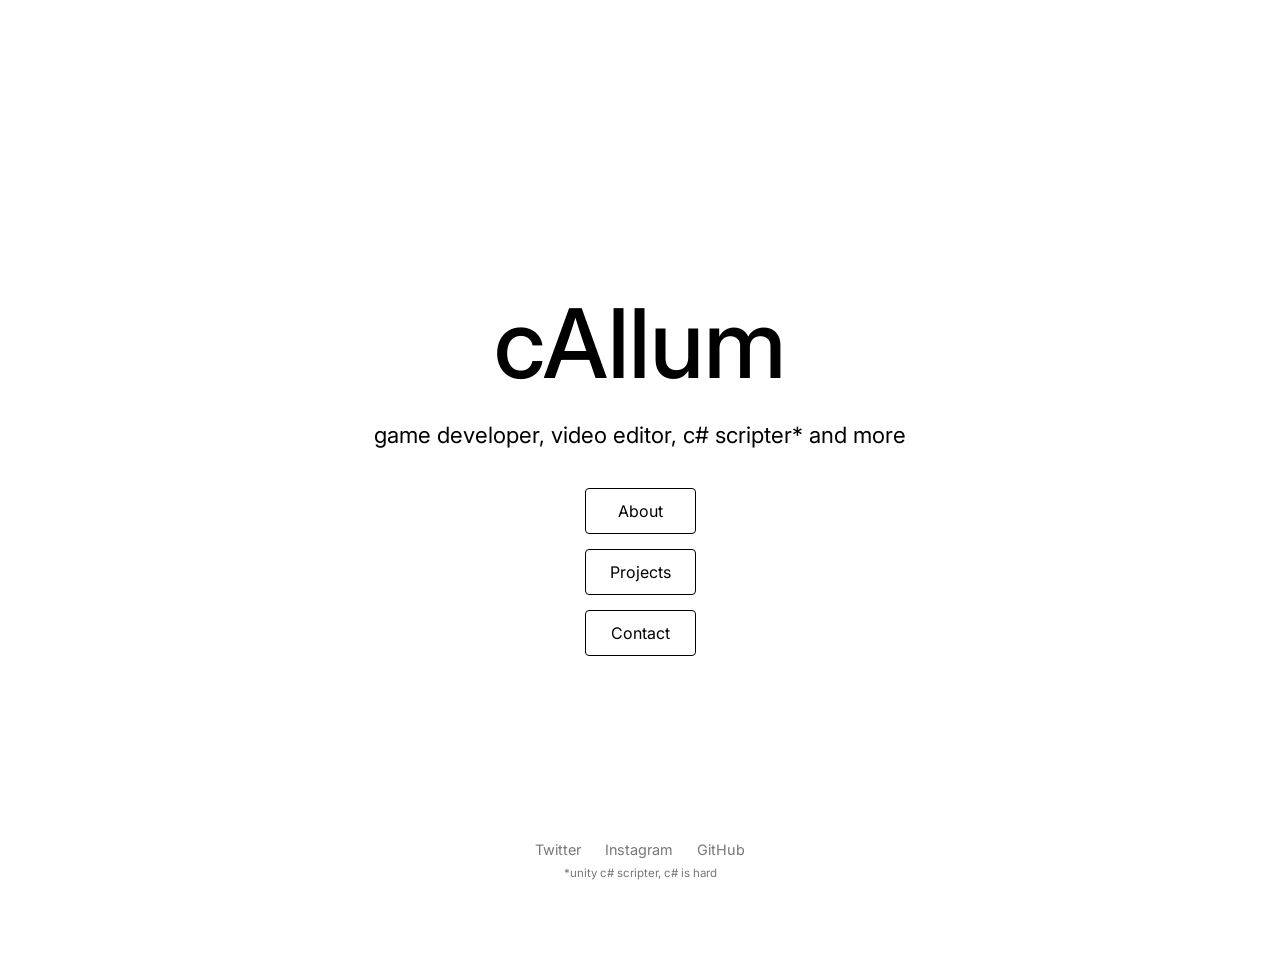
==== index.html @ 75c1e5a1 "Update index.html" ====
<!DOCTYPE html>
<html lang="en">
<head>
  <meta charset="UTF-8" />
  <meta name="viewport" content="width=device-width, initial-scale=1.0" />
  <title>Home – cAllum</title>
  <link href="https://fonts.googleapis.com/css2?family=Inter:wght@400;500;700&display=swap" rel="stylesheet">
  <style>
    :root {
      --bg: #ffffff;
      --text: #000000;
      --accent: #000000;
      --button-bg: #f2f2f2;
    }

    @media (prefers-color-scheme: dark) {
      :root {
        --bg: #111;
        --text: #ffffff;
        --accent: #ffffff;
        --button-bg: #1a1a1a;
      }
    }

    body {
      margin: 0;
      font-family: 'Inter', sans-serif;
      background-color: var(--bg);
      color: var(--text);
      display: flex;
      flex-direction: column;
      align-items: center;
      justify-content: center;
      min-height: 100vh;
      padding: 40px 20px;
    }

    h1 {
      margin: 60px 0 20px;
      font-size: 6em;
      font-weight: 500;
    }

    h2 {
      margin: 0 0 40px;
      font-weight: 400;
      font-size: 1.4em;
      text-align: center;
    }

    .buttons {
      display: flex;
      flex-direction: column;
      gap: 15px;
      margin-bottom: 100px;
    }

    .buttons a {
      text-decoration: none;
      color: var(--text);
      border: 1px solid var(--accent);
      padding: 12px 24px;
      border-radius: 4px;
      font-size: 1em;
      transition: all 0.2s ease;
      text-align: center;
    }

    .buttons a:hover {
      background-color: var(--button-bg);
    }

    footer {
      position: fixed;
      bottom: 20px;
      font-size: 0.9em;
      display: flex;
      flex-direction: column;
      align-items: center;
      text-align: center;
      width: 100%;
    }

    .socials a {
      margin: 0 10px;
      text-decoration: none;
      color: #777;
    }

    .socials a:hover {
      color: var(--text);
    }

    .note {
      margin-top: 8px;
      color: #777;
      font-size: 0.8em;
    }

    .fade-in {
      opacity: 0;
      transform: translateY(20px);
      animation: fadeInUp 0.6s ease-out forwards;
    }

    @keyframes fadeInUp {
      to {
        opacity: 1;
        transform: none;
      }
    }

    @media (max-width: 600px) {
      h1 {
        font-size: 4.4em;
      }

      h2 {
        font-size: 1.2em;
        padding: 0 10px;
      }

      .buttons a {
        font-size: 0.95em;
      }

      footer {
        font-size: 0.8em;
      }
    }
  </style>
</head>
<body>
  <h1 class="fade-in">cAllum</h1>
  <h2 class="fade-in">game developer, video editor, c# scripter* and more</h2>

  <div class="buttons fade-in">
    <a href="about/">About</a>
    <a href="projects/">Projects</a>
    <a href="contact/">Contact</a>
  </div>

  <footer class="fade-in">
    <div class="socials">
      <a href="https://twitter.com/yourusername" target="_blank">Twitter</a>
      <a href="https://instagram.com/yourusername" target="_blank">Instagram</a>
      <a href="https://github.com/yourusername" target="_blank">GitHub</a>
    </div>
    <div class="note">*unity c# scripter, c# is hard</div>
  </footer>
</body>
</html>
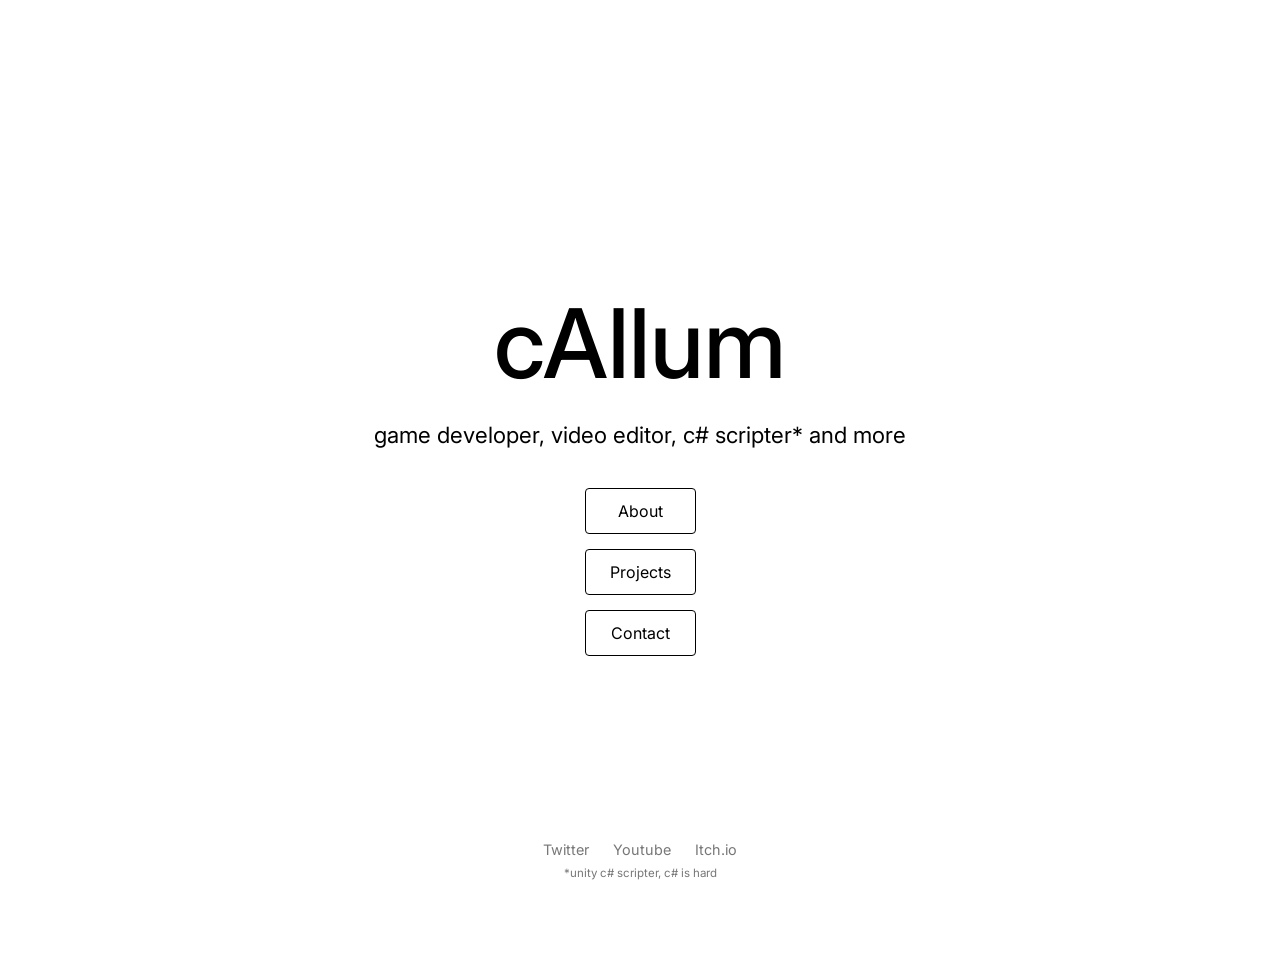
==== commit 496061d4: "Update index.html" ====
--- a/index.html
+++ b/index.html
@@ -5,6 +5,7 @@
   <meta name="viewport" content="width=device-width, initial-scale=1.0" />
   <title>Home – cAllum</title>
   <link href="https://fonts.googleapis.com/css2?family=Inter:wght@400;500;700&display=swap" rel="stylesheet">
+  <link rel="icon" type="image/png" href="icon.png">
   <style>
     :root {
       --bg: #ffffff;
@@ -140,12 +141,11 @@
     <a href="contact/">Contact</a>
   </div>
 
-  <footer class="fade-in">
-    <div class="socials">
-      <a href="https://twitter.com/yourusername" target="_blank">Twitter</a>
-      <a href="https://instagram.com/yourusername" target="_blank">Instagram</a>
-      <a href="https://github.com/yourusername" target="_blank">GitHub</a>
-    </div>
+  <footer class="fade-in delay-6">
+      <div class="socials">
+        <a href="https://twitter.com/bigbrainnotlive" target="_blank">Twitter</a>
+        <a href="https://www.youtube.com/@iamactuallybigbrain" target="_blank">Youtube</a>
+        <a href="https://bigbra1n.itch.io/" target="_blank">Itch.io</a>
     <div class="note">*unity c# scripter, c# is hard</div>
   </footer>
 </body>
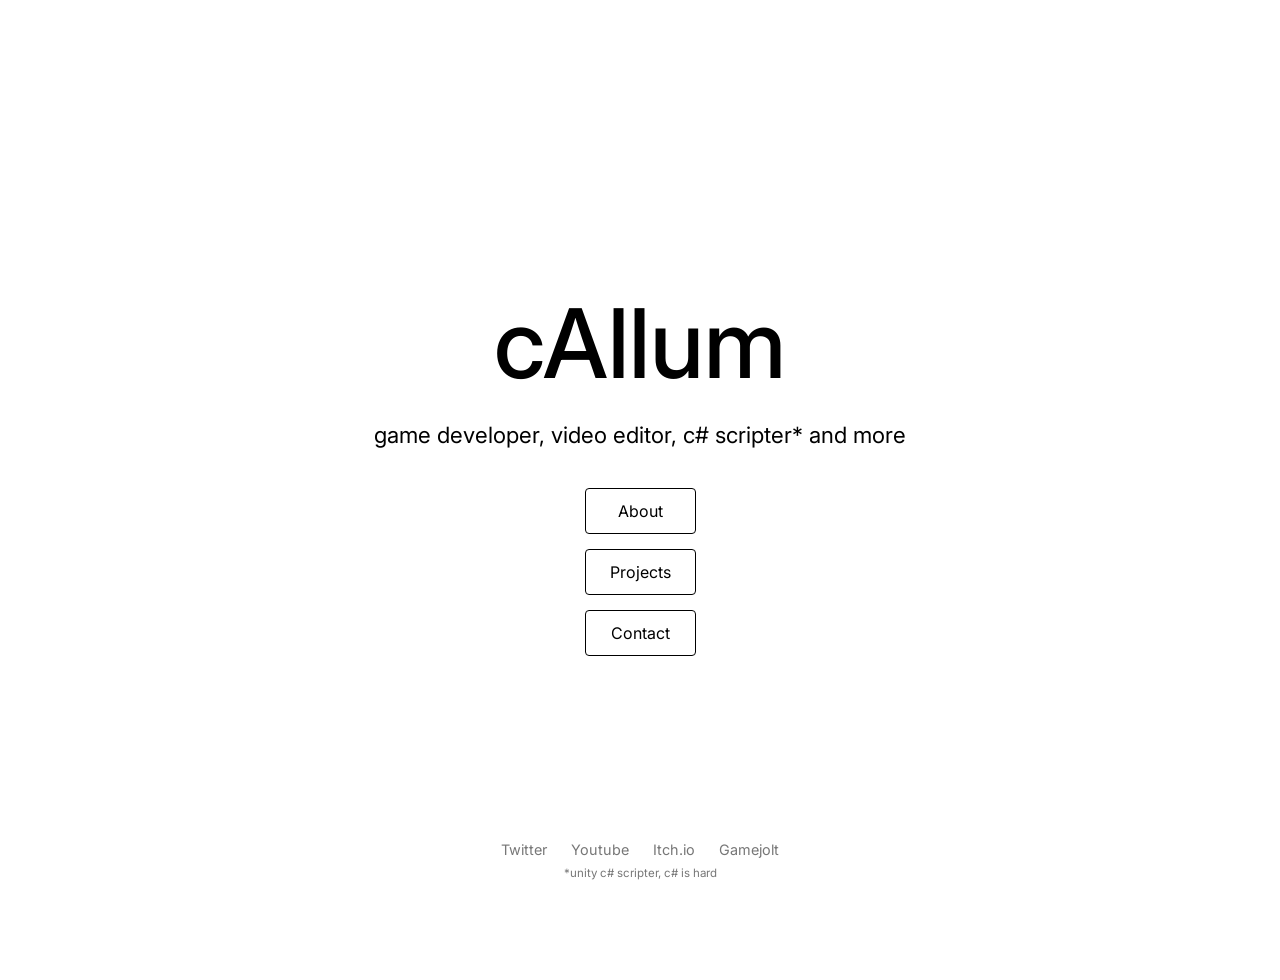
==== commit da893a62: "Update index.html" ====
--- a/index.html
+++ b/index.html
@@ -146,6 +146,7 @@
         <a href="https://twitter.com/bigbrainnotlive" target="_blank">Twitter</a>
         <a href="https://www.youtube.com/@iamactuallybigbrain" target="_blank">Youtube</a>
         <a href="https://bigbra1n.itch.io/" target="_blank">Itch.io</a>
+        <a href="https://gamejolt.com/@bigbraindev" target="_blank">Gamejolt</a>
     <div class="note">*unity c# scripter, c# is hard</div>
   </footer>
 </body>
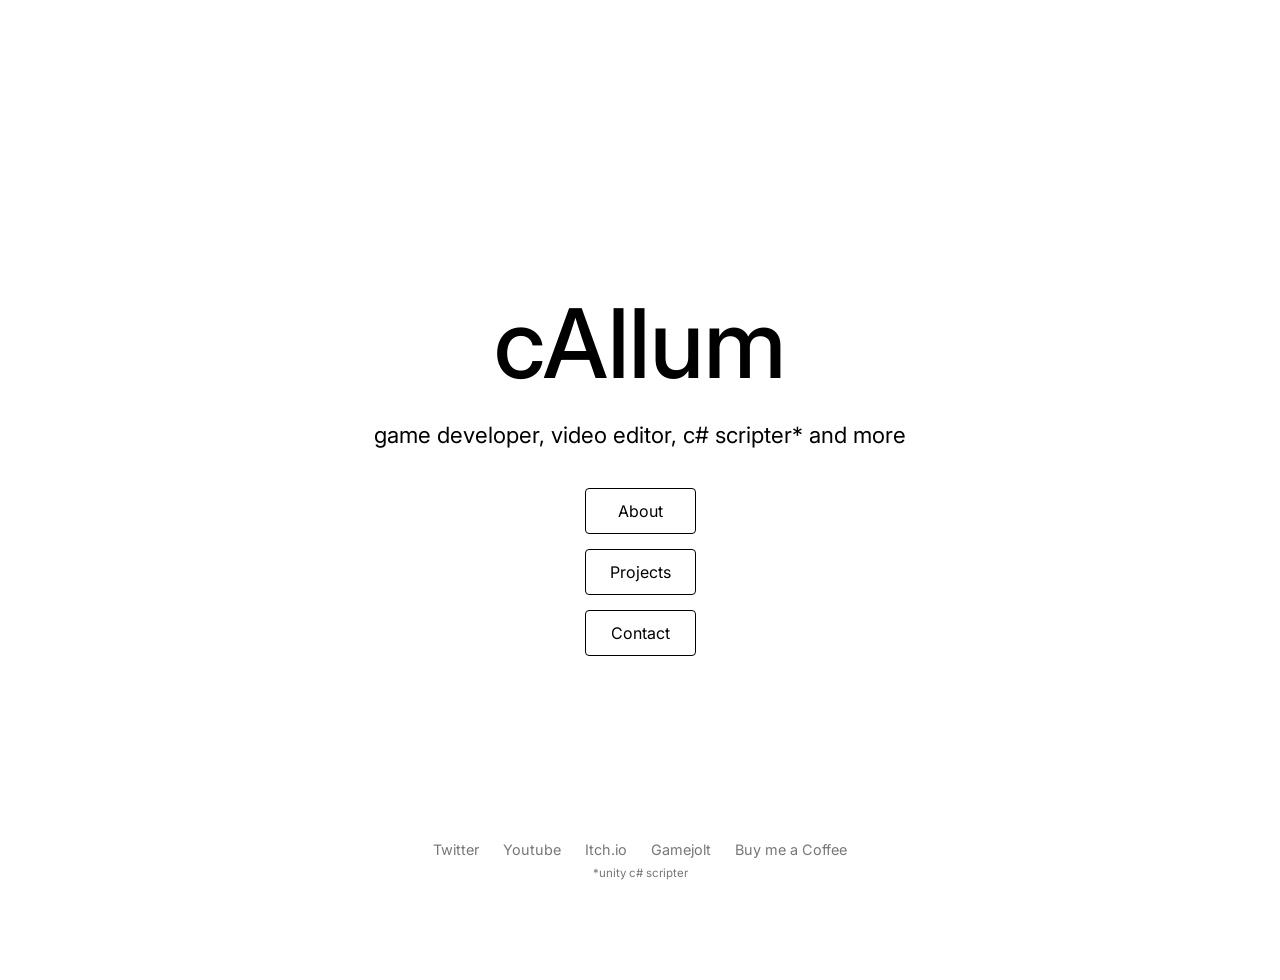
==== commit 9680ac25: "Update footer links and notes in index.html Removed the note about C# difficulty and added a link to" ====
--- a/index.html
+++ b/index.html
@@ -5,7 +5,7 @@
   <meta name="viewport" content="width=device-width, initial-scale=1.0" />
   <title>Home – cAllum</title>
   <link href="https://fonts.googleapis.com/css2?family=Inter:wght@400;500;700&display=swap" rel="stylesheet">
-  <link rel="icon" type="image/png" href="icon.png">
+  <link rel="icon" type="image/png" href="icon2.png">
   <style>
     :root {
       --bg: #ffffff;
@@ -143,11 +143,12 @@
 
   <footer class="fade-in delay-6">
       <div class="socials">
-        <a href="https://twitter.com/bigbrainnotlive" target="_blank">Twitter</a>
-        <a href="https://www.youtube.com/@iamactuallybigbrain" target="_blank">Youtube</a>
-        <a href="https://bigbra1n.itch.io/" target="_blank">Itch.io</a>
-        <a href="https://gamejolt.com/@bigbraindev" target="_blank">Gamejolt</a>
-    <div class="note">*unity c# scripter, c# is hard</div>
+        <a href="https://x.com/bycAllumdev" target="_blank">Twitter</a>
+        <a href="https://www.youtube.com/@bycAllum" target="_blank">Youtube</a>
+        <a href="https://bycAllum.itch.io/" target="_blank">Itch.io</a>
+        <a href="https://gamejolt.com/@bycAllum" target="_blank">Gamejolt</a>
+        <a href="https://buymeacoffee.com/bycallum" target="_blank">Buy me a Coffee</a>
+    <div class="note">*unity c# scripter</div>
   </footer>
 </body>
 </html>
